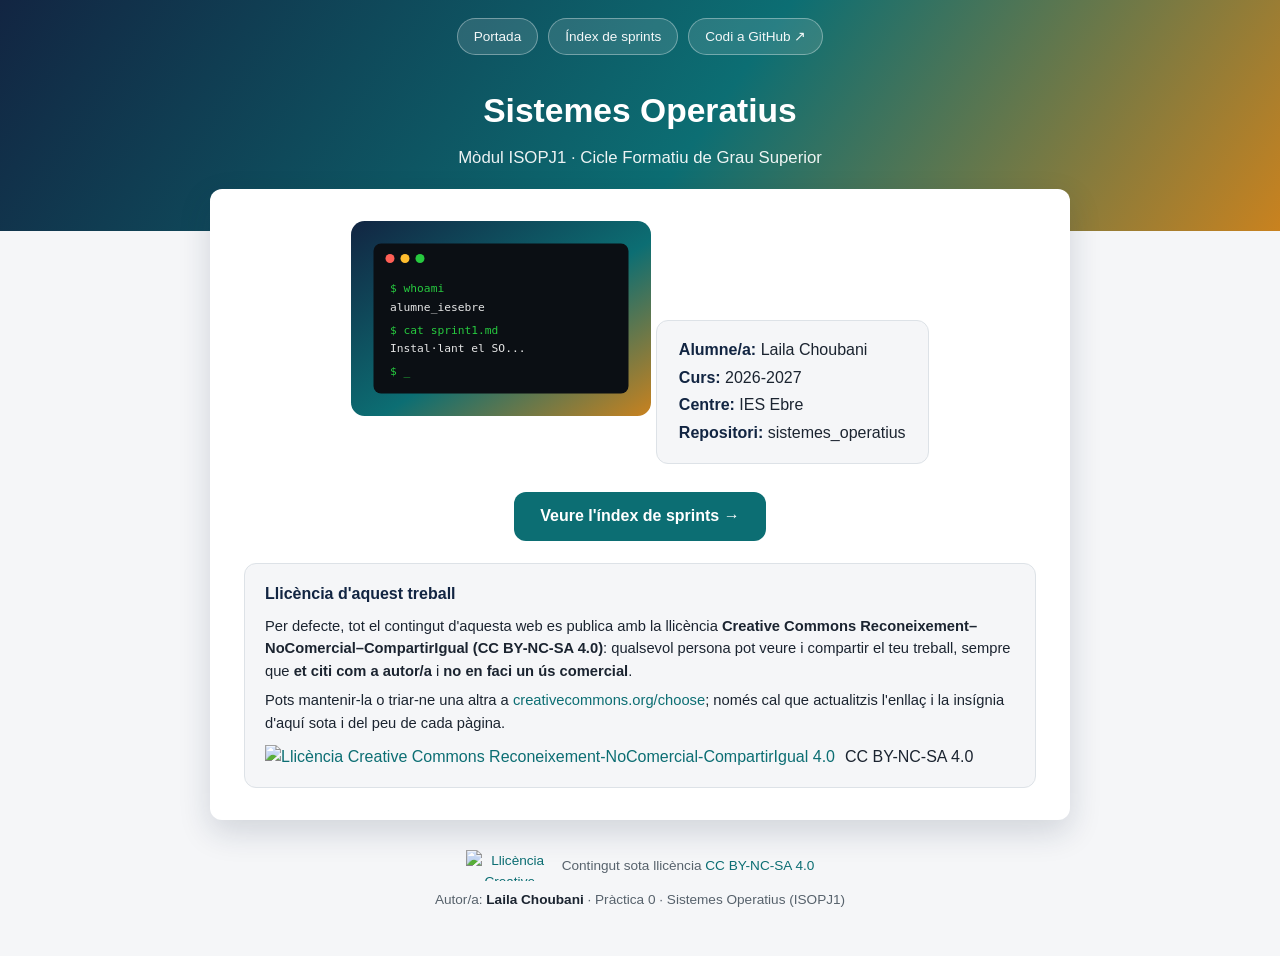
==== index.html @ 23affcb4 "Update student name in index.html" ====
<!DOCTYPE html>
<html lang="ca">
<head>
<meta charset="UTF-8">
<meta name="viewport" content="width=device-width, initial-scale=1.0">
<title>Sistemes Operatius - Portada</title>
<link rel="stylesheet" href="css/estils.css">
</head>
<body>

<header class="hero">
  <nav class="hero-nav">
    <a href="index.html">Portada</a>
    <a href="sprints.html">Índex de sprints</a>
    <!-- Canvia aquest enllaç pel teu repositori quan el tinguis penjat -->
    <a href="https://github.com/" target="_blank" rel="noopener">Codi a GitHub ↗</a>
  </nav>
  <div class="hero-titol">
    <h1>Sistemes Operatius</h1>
    <p class="subtitol">Mòdul ISOPJ1 · Cicle Formatiu de Grau Superior</p>
  </div>
</header>

<main class="contenidor">
  <section class="panell portada-hero">
    <img src="img/portada.svg" alt="Il·lustració d'un terminal de sistema operatiu" class="imatge-portada">

    <div class="fitxa-alumne">
      <p><strong>Alumne/a:</strong> Laila Choubani</p>
      <p><strong>Curs:</strong> 2026-2027</p>
      <p><strong>Centre:</strong> IES Ebre</p>
      <p><strong>Repositori:</strong> sistemes_operatius</p>
    </div>

    <br>
    <a class="boto" href="sprints.html">Veure l'índex de sprints →</a>

    <div class="bloc-llicencia">
      <h3>Llicència d'aquest treball</h3>
      <p>Per defecte, tot el contingut d'aquesta web es publica amb la llicència
         <strong>Creative Commons Reconeixement–NoComercial–CompartirIgual (CC BY-NC-SA 4.0)</strong>:
         qualsevol persona pot veure i compartir el teu treball, sempre que
         <strong>et citi com a autor/a</strong> i <strong>no en faci un ús comercial</strong>.</p>
      <p>Pots mantenir-la o triar-ne una altra a
         <a href="https://creativecommons.org/choose/?lang=ca" target="_blank" rel="noopener">creativecommons.org/choose</a>;
         només cal que actualitzis l'enllaç i la insígnia d'aquí sota i del peu de cada pàgina.</p>
      <div class="badge-cc">
        <a href="https://creativecommons.org/licenses/by-nc-sa/4.0/deed.ca" target="_blank" rel="license noopener">
          <img src="https://licensebuttons.net/l/by-nc-sa/4.0/88x31.png" alt="Llicència Creative Commons Reconeixement-NoComercial-CompartirIgual 4.0" width="88" height="31">
        </a>
        <span>CC BY-NC-SA 4.0</span>
      </div>
    </div>
  </section>
</main>

<footer class="peu">
  <p class="peu-llicencia">
    <a href="https://creativecommons.org/licenses/by-nc-sa/4.0/deed.ca" target="_blank" rel="license noopener">
      <img src="https://licensebuttons.net/l/by-nc-sa/4.0/88x31.png" alt="Llicència Creative Commons Reconeixement-NoComercial-CompartirIgual 4.0" width="88" height="31">
    </a>
    <span>Contingut sota llicència <a href="https://creativecommons.org/licenses/by-nc-sa/4.0/deed.ca" target="_blank" rel="license noopener">CC BY-NC-SA 4.0</a></span>
  </p>
  <p class="autoria">Autor/a: <strong>Laila Choubani </strong> · Pràctica 0 · Sistemes Operatius (ISOPJ1)</p>
</footer>

</body>
</html>
---- css/estils.css ----
/* Full de estils comu per a tot el lloc.
   Enllaça-la sempre igual:
   <link rel="stylesheet" href="../css/estils.css">  (des d'una carpeta de sprint)
   <link rel="stylesheet" href="css/estils.css">      (des de l'arrel) */

:root {
  --mari: #122542;
  --teal: #0c6e73;
  --ambre: #c9821f;
  --tinta: #1b2430;
  --tinta-suau: #57626c;
  --fons: #f5f6f8;
  --blanc: #ffffff;
  --vora: #dde2e7;
  --radi: 12px;
}

* { box-sizing: border-box; }

body {
  margin: 0;
  font-family: "Segoe UI", Roboto, Arial, sans-serif;
  color: var(--tinta);
  background: var(--fons);
  line-height: 1.55;
}

a { color: var(--teal); text-decoration: none; }
a:hover { text-decoration: underline; }

.contenidor {
  max-width: 900px;
  margin: 0 auto;
  padding: 0 20px;
}

/* ---------- Capçalera / hero (present a totes les pàgines) ---------- */
.hero {
  background: linear-gradient(125deg, var(--mari) 0%, var(--teal) 55%, var(--ambre) 100%);
  padding-bottom: 60px;
  color: var(--blanc);
}

.hero-nav {
  display: flex;
  justify-content: center;
  gap: 10px;
  flex-wrap: wrap;
  padding: 18px 20px 0;
}

.hero-nav a {
  color: rgba(255, 255, 255, 0.95);
  background: rgba(255, 255, 255, 0.12);
  border: 1px solid rgba(255, 255, 255, 0.35);
  padding: 7px 16px;
  border-radius: 999px;
  font-size: 0.85rem;
  text-decoration: none;
}
.hero-nav a:hover { background: rgba(255, 255, 255, 0.24); text-decoration: none; }

.hero-titol {
  text-align: center;
  padding: 30px 20px 0;
}

.hero-titol .miguetes {
  font-size: 0.85rem;
  opacity: 0.85;
  margin: 0 0 10px;
}
.hero-titol .miguetes a { color: #fff; text-decoration: underline; }

.hero-titol h1 {
  margin: 0 0 8px;
  font-size: 2.1rem;
  color: #fff;
}

.hero-titol p.subtitol {
  margin: 0;
  opacity: 0.92;
  font-size: 1.05rem;
}

/* ---------- Panell blanc flotant que xafa el hero ---------- */
main { padding-bottom: 50px; }

.panell {
  background: var(--blanc);
  border-radius: var(--radi);
  box-shadow: 0 12px 32px rgba(18, 37, 66, 0.16);
  margin-top: -42px;
  padding: 32px 34px;
  position: relative;
  z-index: 1;
}

/* ---------- Portada ---------- */
.portada-hero { text-align: center; }
.portada-hero img.imatge-portada {
  max-width: 300px;
  width: 100%;
  height: auto;
  margin-bottom: 22px;
}

.fitxa-alumne {
  display: inline-block;
  background: var(--fons);
  border: 1px solid var(--vora);
  border-radius: var(--radi);
  padding: 14px 22px;
  margin: 20px 0;
  text-align: left;
}
.fitxa-alumne p { margin: 3px 0; }
.fitxa-alumne strong { color: var(--mari); }

.boto {
  display: inline-block;
  background: var(--teal);
  color: var(--blanc) !important;
  padding: 12px 26px;
  border-radius: var(--radi);
  font-weight: 600;
  text-decoration: none !important;
  margin-top: 8px;
}
.boto:hover { background: var(--mari); }

/* ---------- Graella de targetes (sprints / apartats) ---------- */
.rejilla-targetes {
  display: grid;
  grid-template-columns: repeat(auto-fit, minmax(220px, 1fr));
  gap: 16px;
  margin: 24px 0 6px;
}

.targeta {
  display: block;
  background: var(--fons);
  border: 1px solid var(--vora);
  border-radius: var(--radi);
  padding: 18px 20px;
  transition: box-shadow 0.15s, transform 0.15s;
}
.targeta:hover {
  box-shadow: 0 4px 14px rgba(12, 110, 115, 0.18);
  transform: translateY(-2px);
  text-decoration: none;
}
.targeta .numero {
  display: inline-block;
  background: var(--teal);
  color: var(--blanc);
  font-size: 0.75rem;
  font-weight: 700;
  padding: 2px 9px;
  border-radius: 999px;
  margin-bottom: 8px;
}
.targeta h3 { margin: 0 0 4px; color: var(--tinta); font-size: 1.05rem; }
.targeta p { margin: 0; color: var(--tinta-suau); font-size: 0.9rem; }

h1, h2 { color: var(--mari); }

.consell {
  color: var(--tinta-suau);
  font-size: 0.9rem;
  margin-top: 18px;
}
.consell code { background: var(--fons); padding: 1px 5px; border-radius: 4px; }

/* ---------- Taula d'apartats (índex intern d'un sprint, amb ancoratges) ---------- */
.taula-apartats {
  width: 100%;
  border-collapse: collapse;
  margin: 6px 0 8px;
}
.taula-apartats th, .taula-apartats td {
  text-align: left;
  padding: 10px 12px;
  border-bottom: 1px solid var(--vora);
}
.taula-apartats th {
  font-size: 0.72rem;
  letter-spacing: 0.06em;
  text-transform: uppercase;
  color: var(--tinta-suau);
}
.taula-apartats td:first-child, .taula-apartats th:first-child { width: 46px; color: var(--tinta-suau); }
.taula-apartats tr:hover td { background: var(--fons); }
.taula-apartats a { font-weight: 600; }

/* ---------- Contingut d'un apartat, dins de la mateixa pàgina ---------- */
.apartat {
  scroll-margin-top: 20px;
  padding-top: 26px;
  margin-top: 26px;
  border-top: 1px solid var(--vora);
}
.apartat h2 { margin-top: 0; }
.apartat img {
  max-width: 100%;
  border-radius: var(--radi);
  border: 1px solid var(--vora);
  margin: 14px 0;
}
.apartat ul { padding-left: 22px; }
.apartat li { margin: 4px 0; }
.tornar-index { font-size: 0.85rem; }

/* ---------- Peu de pàgina: llicència i autoria (fix a totes les pàgines) ---------- */
footer.peu {
  text-align: center;
  color: var(--tinta-suau);
  font-size: 0.85rem;
  padding: 30px 20px 46px;
}
.peu-llicencia {
  display: flex;
  align-items: center;
  justify-content: center;
  gap: 8px;
  flex-wrap: wrap;
  margin: 0 0 8px;
}
.peu-llicencia img { display: block; }
footer.peu .autoria { margin: 0; }
footer.peu .autoria strong { color: var(--tinta); }

/* ---------- Bloc de llicència a la portada ---------- */
.bloc-llicencia {
  border: 1px solid var(--vora);
  border-radius: var(--radi);
  padding: 18px 20px;
  margin-top: 22px;
  text-align: left;
  background: var(--fons);
}
.bloc-llicencia h3 { margin: 0 0 8px; font-size: 1rem; color: var(--mari); }
.bloc-llicencia p { margin: 6px 0; font-size: 0.92rem; }
.bloc-llicencia .badge-cc { display: flex; align-items: center; gap: 10px; margin-top: 10px; }
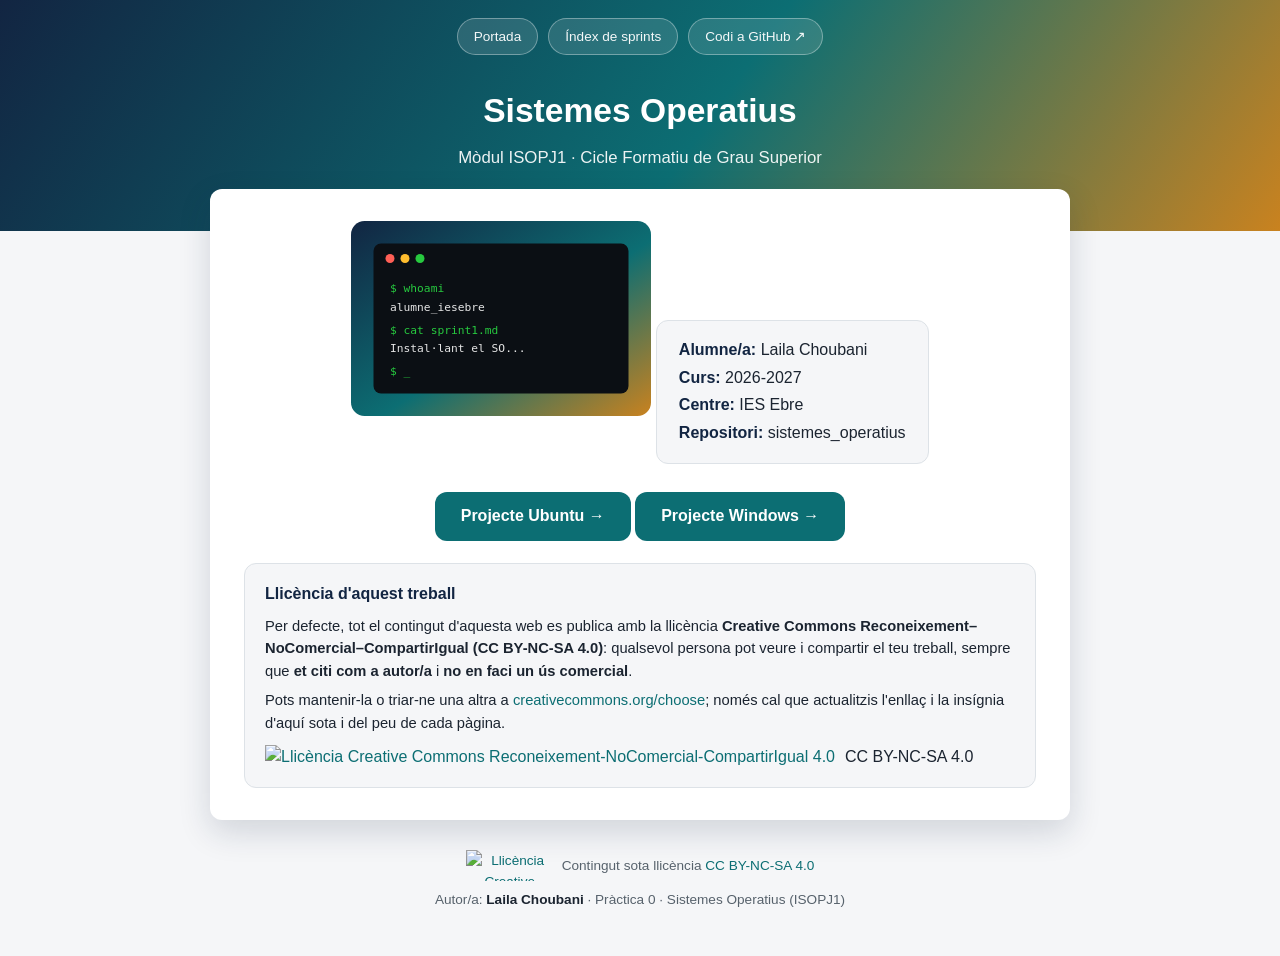
==== commit 07b6593f: "Update sprint links to point to specific projects" ====
--- a/index.html
+++ b/index.html
@@ -13,7 +13,7 @@
     <a href="index.html">Portada</a>
     <a href="sprints.html">Índex de sprints</a>
     <!-- Canvia aquest enllaç pel teu repositori quan el tinguis penjat -->
-    <a href="https://github.com/" target="_blank" rel="noopener">Codi a GitHub ↗</a>
+    <a href="https://lailachoubani.github.io/sistemes_operatius/index.html" target="_blank" rel="noopener">Codi a GitHub ↗</a>
   </nav>
   <div class="hero-titol">
     <h1>Sistemes Operatius</h1>
@@ -33,7 +33,8 @@
     </div>
 
     <br>
-    <a class="boto" href="sprints.html">Veure l'índex de sprints →</a>
+    <a class="boto" href="ubuntu/sprints.html">Projecte Ubuntu →</a> 
+    <a class="boto" href="windows/sprints.html">Projecte Windows →</a>
 
     <div class="bloc-llicencia">
       <h3>Llicència d'aquest treball</h3>
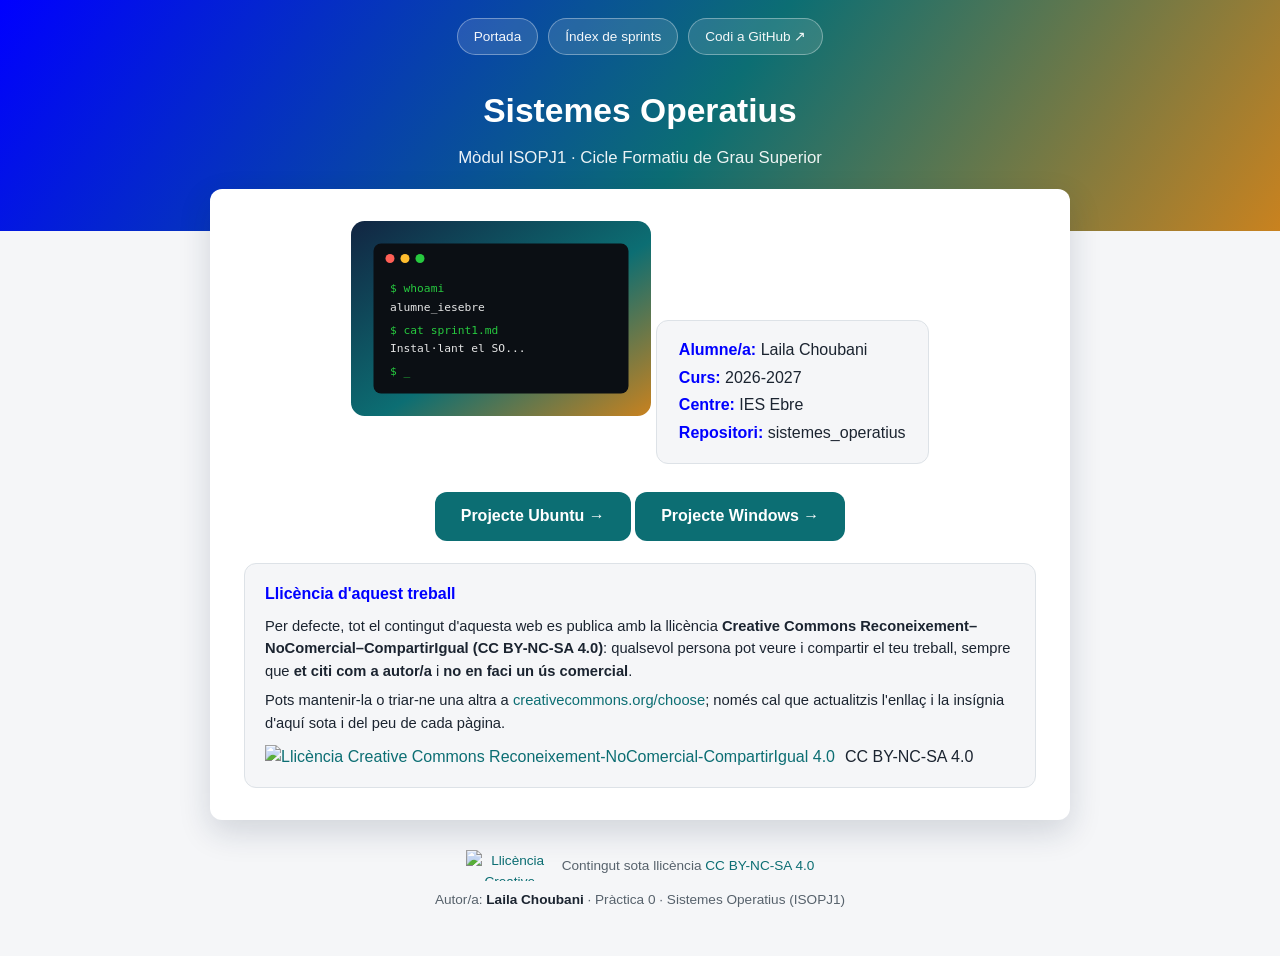
==== commit 402d4c67: "Update index.html" ====
--- a/index.html
+++ b/index.html
@@ -33,7 +33,7 @@
     </div>
 
     <br>
-    <a class="boto" href="ubuntu/sprints.html">Projecte Ubuntu →</a> 
+    <a class="boto" href="sprints.html">Projecte Ubuntu →</a> 
     <a class="boto" href="windows/sprints.html">Projecte Windows →</a>
 
     <div class="bloc-llicencia">
--- a/css/estils.css
+++ b/css/estils.css
@@ -4,7 +4,7 @@
    <link rel="stylesheet" href="css/estils.css">      (des de l'arrel) */
 
 :root {
-  --mari: #122542;
+  --mari: #0000FF;
   --teal: #0c6e73;
   --ambre: #c9821f;
   --tinta: #1b2430;
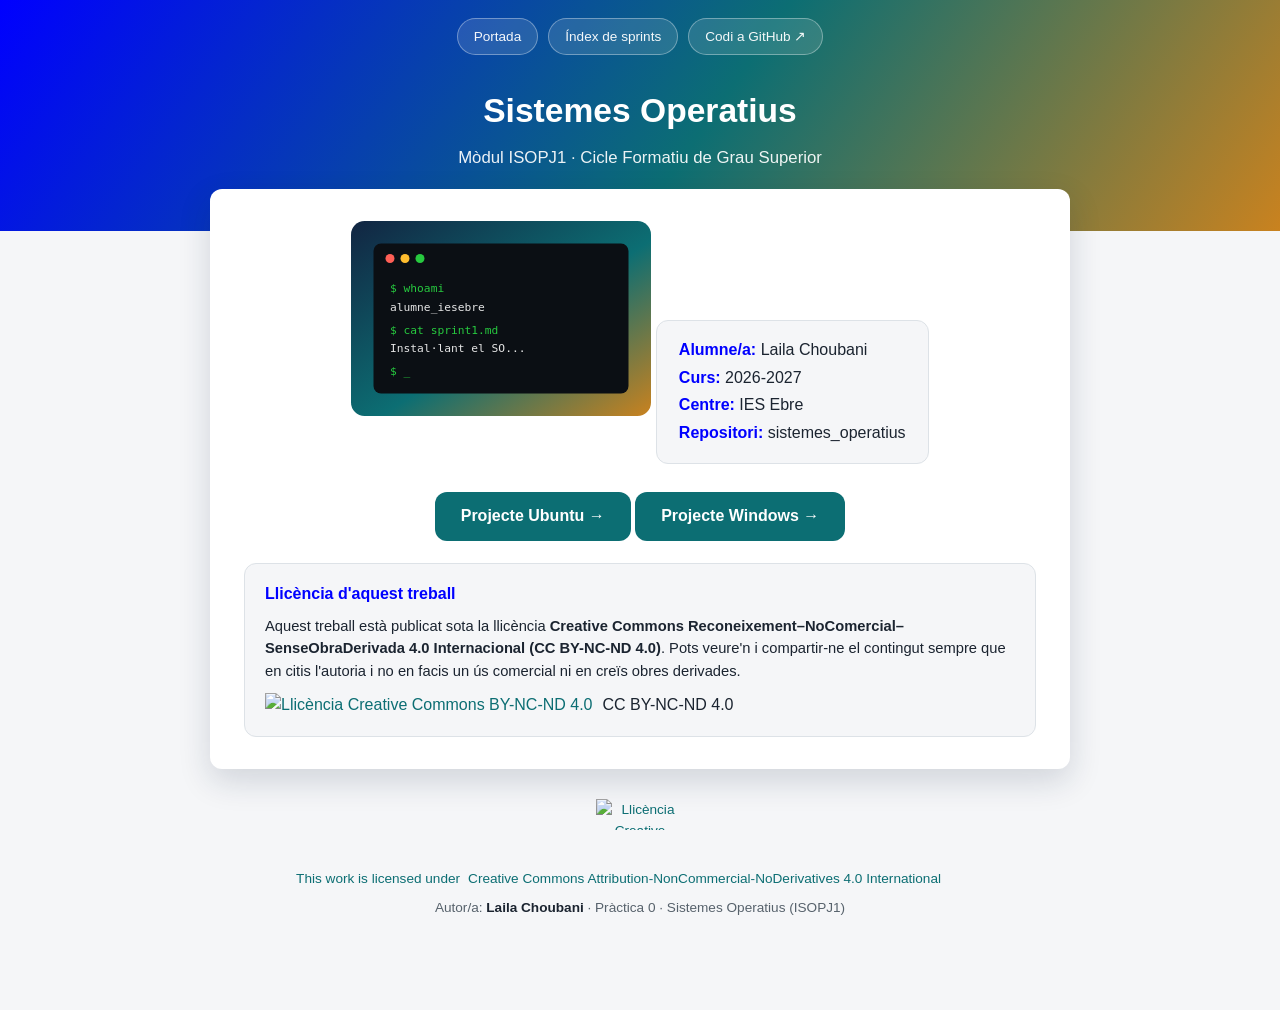
==== commit aacb71f4: "Update license information in index.html" ====
--- a/index.html
+++ b/index.html
@@ -34,24 +34,20 @@
 
     <br>
     <a class="boto" href="sprints.html">Projecte Ubuntu →</a> 
-    <a class="boto" href="windows/sprints.html">Projecte Windows →</a>
+    <a class="boto" href="sprints.html">Projecte Windows →</a>
 
-    <div class="bloc-llicencia">
-      <h3>Llicència d'aquest treball</h3>
-      <p>Per defecte, tot el contingut d'aquesta web es publica amb la llicència
-         <strong>Creative Commons Reconeixement–NoComercial–CompartirIgual (CC BY-NC-SA 4.0)</strong>:
-         qualsevol persona pot veure i compartir el teu treball, sempre que
-         <strong>et citi com a autor/a</strong> i <strong>no en faci un ús comercial</strong>.</p>
-      <p>Pots mantenir-la o triar-ne una altra a
-         <a href="https://creativecommons.org/choose/?lang=ca" target="_blank" rel="noopener">creativecommons.org/choose</a>;
-         només cal que actualitzis l'enllaç i la insígnia d'aquí sota i del peu de cada pàgina.</p>
-      <div class="badge-cc">
-        <a href="https://creativecommons.org/licenses/by-nc-sa/4.0/deed.ca" target="_blank" rel="license noopener">
-          <img src="https://licensebuttons.net/l/by-nc-sa/4.0/88x31.png" alt="Llicència Creative Commons Reconeixement-NoComercial-CompartirIgual 4.0" width="88" height="31">
-        </a>
-        <span>CC BY-NC-SA 4.0</span>
-      </div>
-    </div>
+   <div class="bloc-llicencia">
+  <h3>Llicència d'aquest treball</h3>
+  <p>Aquest treball està publicat sota la llicència
+    <strong>Creative Commons Reconeixement–NoComercial–SenseObraDerivada 4.0 Internacional (CC BY-NC-ND 4.0)</strong>.
+    Pots veure'n i compartir-ne el contingut sempre que en citis l'autoria i no en facis un ús comercial ni en creïs obres derivades.</p>
+  <div class="badge-cc">
+    <a href="https://creativecommons.org/licenses/by-nc-nd/4.0/deed.ca" target="_blank" rel="license noopener">
+      <img src="https://licensebuttons.net/l/by-nc-nd/4.0/88x31.png" alt="Llicència Creative Commons BY-NC-ND 4.0" width="88" height="31">
+    </a>
+    <span>CC BY-NC-ND 4.0</span>
+  </div>
+</div>
   </section>
 </main>
 
@@ -59,11 +55,15 @@
   <p class="peu-llicencia">
     <a href="https://creativecommons.org/licenses/by-nc-sa/4.0/deed.ca" target="_blank" rel="license noopener">
       <img src="https://licensebuttons.net/l/by-nc-sa/4.0/88x31.png" alt="Llicència Creative Commons Reconeixement-NoComercial-CompartirIgual 4.0" width="88" height="31">
-    </a>
-    <span>Contingut sota llicència <a href="https://creativecommons.org/licenses/by-nc-sa/4.0/deed.ca" target="_blank" rel="license noopener">CC BY-NC-SA 4.0</a></span>
+  <footer class="peu">
+  <p class="peu-llicencia">
+    This work is licensed under <a href="https://creativecommons.org/licenses/by-nc-nd/4.0/">Creative Commons Attribution-NonCommercial-NoDerivatives 4.0 International</a>
+    <img src="https://mirrors.creativecommons.org/presskit/icons/cc.svg" alt="" style="max-width: 1em;max-height:1em;margin-left: .2em;">
+    <img src="https://mirrors.creativecommons.org/presskit/icons/by.svg" alt="" style="max-width: 1em;max-height:1em;margin-left: .2em;">
+    <img src="https://mirrors.creativecommons.org/presskit/icons/nc.svg" alt="" style="max-width: 1em;max-height:1em;margin-left: .2em;">
+    <img src="https://mirrors.creativecommons.org/presskit/icons/nd.svg" alt="" style="max-width: 1em;max-height:1em;margin-left: .2em;">
   </p>
-  <p class="autoria">Autor/a: <strong>Laila Choubani </strong> · Pràctica 0 · Sistemes Operatius (ISOPJ1)</p>
+  <p class="autoria">Autor/a: <strong>Laila Choubani</strong> · Pràctica 0 · Sistemes Operatius (ISOPJ1)</p>
 </footer>
-
 </body>
 </html>
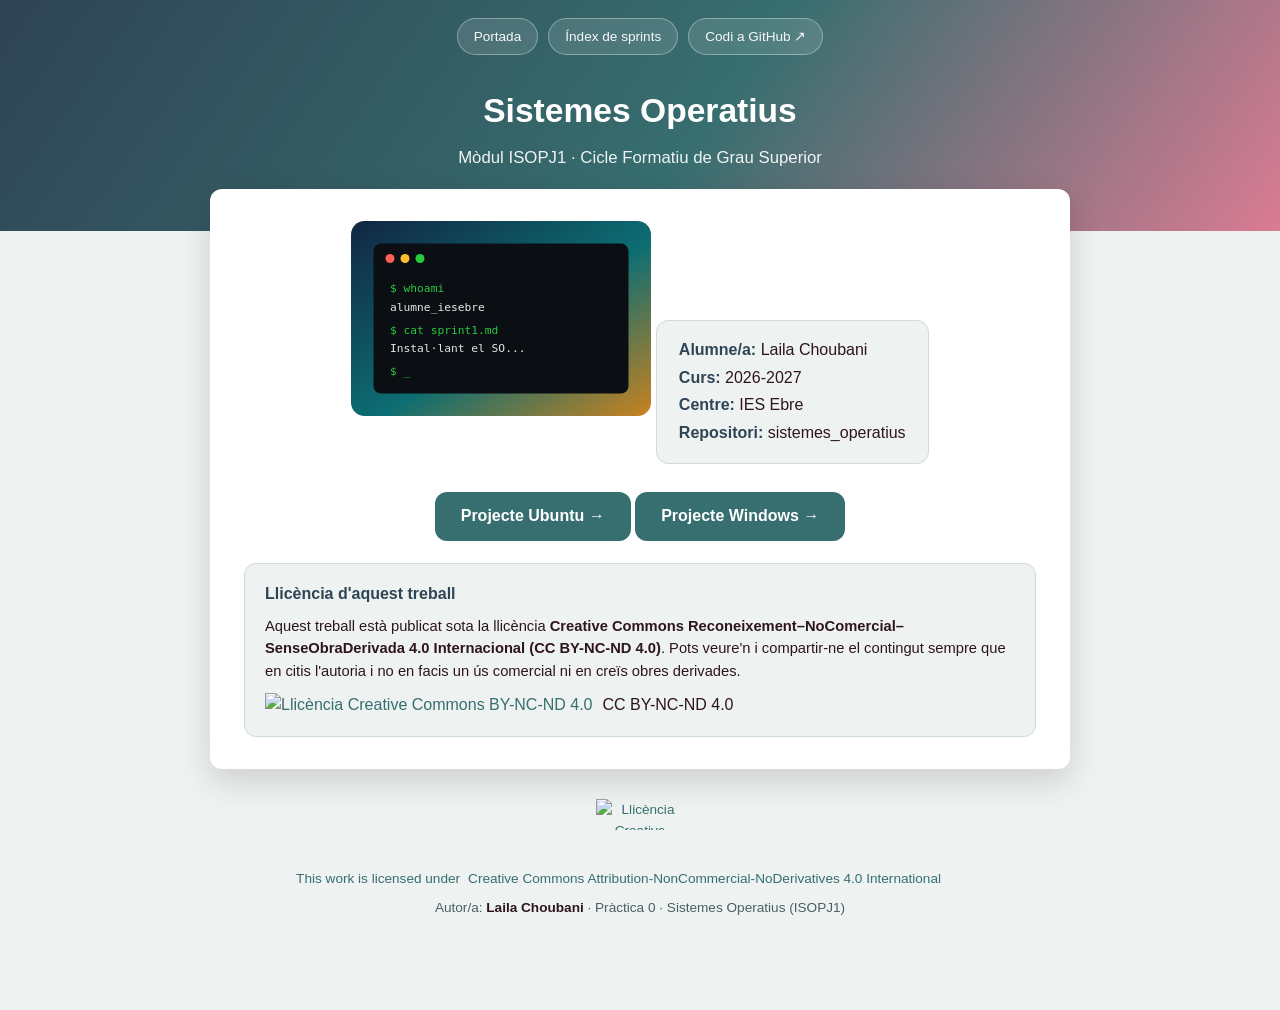
==== commit b96cd1bf: "Afegeix l'índex de sprints de Windows i enllaça'l des de la portada Co-Authored-By: Claude Haiku 5.5" ====
--- a/index.html
+++ b/index.html
@@ -34,7 +34,7 @@
 
     <br>
     <a class="boto" href="sprints.html">Projecte Ubuntu →</a> 
-    <a class="boto" href="sprints.html">Projecte Windows →</a>
+    <a class="boto" href="windows/sprints.html">Projecte Windows →</a>
 
    <div class="bloc-llicencia">
   <h3>Llicència d'aquest treball</h3>
--- a/css/estils.css
+++ b/css/estils.css
@@ -4,14 +4,14 @@
    <link rel="stylesheet" href="css/estils.css">      (des de l'arrel) */
 
 :root {
-  --mari: #0000FF;
-  --teal: #0c6e73;
-  --ambre: #c9821f;
-  --tinta: #1b2430;
-  --tinta-suau: #57626c;
-  --fons: #f5f6f8;
+  --mari: #2F4454;
+  --teal: #376E6F;
+  --ambre: #DA7B93;
+  --tinta: #2E151B;
+  --tinta-suau: #4a5f66;
+  --fons: #EEF3F2;
   --blanc: #ffffff;
-  --vora: #dde2e7;
+  --vora: #CFDCDC;
   --radi: 12px;
 }
 
@@ -90,7 +90,7 @@
 .panell {
   background: var(--blanc);
   border-radius: var(--radi);
-  box-shadow: 0 12px 32px rgba(18, 37, 66, 0.16);
+  box-shadow: 0 12px 32px rgba(46, 21, 27, 0.16);
   margin-top: -42px;
   padding: 32px 34px;
   position: relative;
@@ -147,7 +147,7 @@
   transition: box-shadow 0.15s, transform 0.15s;
 }
 .targeta:hover {
-  box-shadow: 0 4px 14px rgba(12, 110, 115, 0.18);
+  box-shadow: 0 4px 14px rgba(55, 110, 111, 0.18);
   transform: translateY(-2px);
   text-decoration: none;
 }
